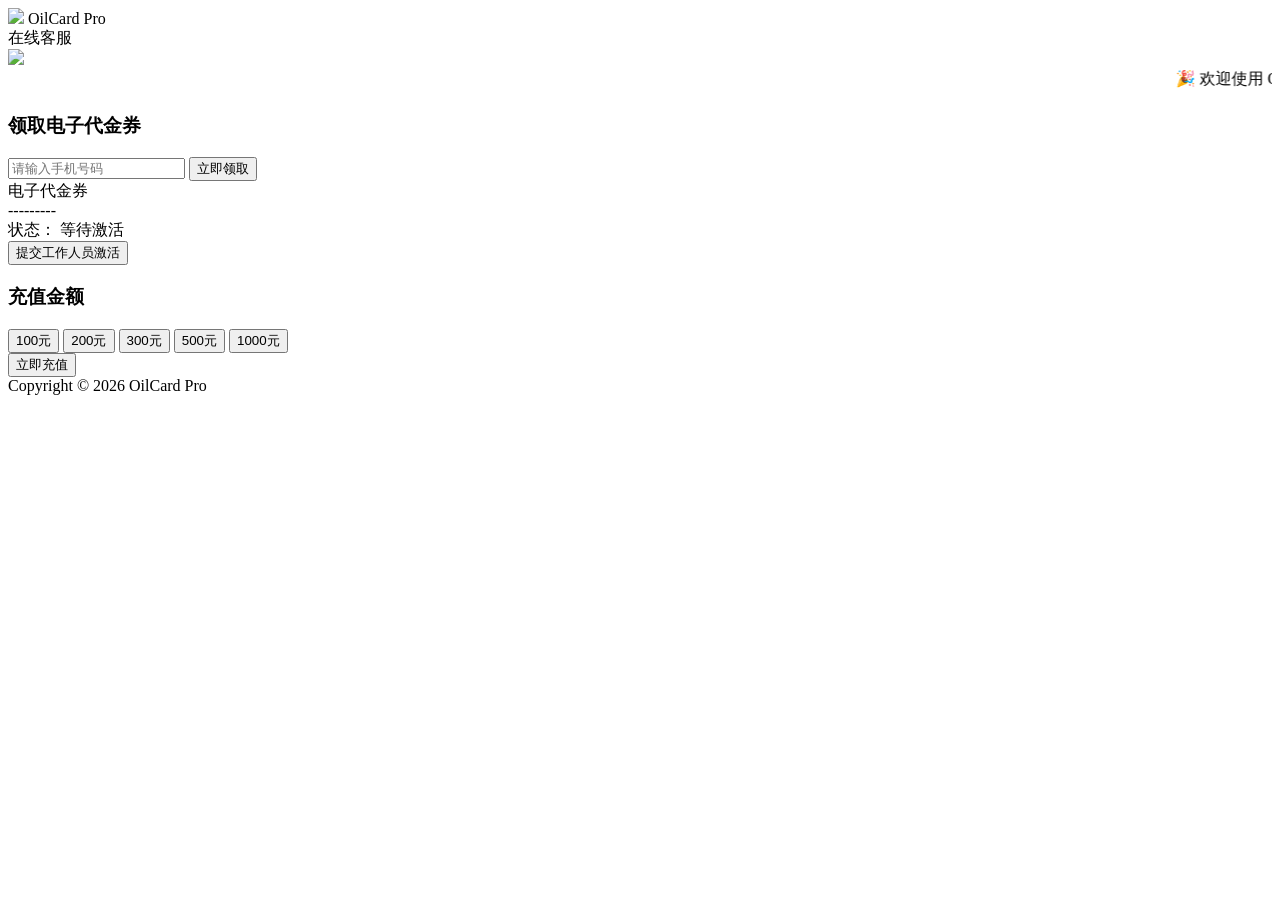
==== index.html @ f03e98a0 "Create index.html" ====
<!DOCTYPE html>
<html lang="zh-CN">

<head>

<meta charset="UTF-8">

<meta name="viewport"
content="width=device-width,initial-scale=1.0,user-scalable=no">

<title>OilCard Pro</title>

<link rel="stylesheet" href="style.css">

</head>

<body>

<!-- 顶部 -->

<header class="header">

<div class="logo">

<img src="images/logo.png">

<span>OilCard Pro</span>

</div>

<div class="service">

在线客服

</div>

</header>

<!-- Banner -->

<div class="banner">

<img src="images/banner.jpg">

</div>

<!-- 公告 -->

<div class="notice">

<marquee>

🎉 欢迎使用 OilCard Pro 加油卡充值平台，电子代金券限时领取。

</marquee>

</div>

<!-- 手机号码 -->

<div class="card">

<h3>领取电子代金券</h3>

<input
type="tel"
id="mobile"
placeholder="请输入手机号码">

<button id="receiveBtn">

立即领取

</button>

</div>

<!-- 代金券 -->

<div
class="coupon"
id="couponBox">

<div class="title">

电子代金券

</div>

<div class="couponCode"
id="couponCode">

---------

</div>

<div class="status">

状态：

<span id="couponStatus">

等待激活

</span>

</div>

<button id="submitStaff">

提交工作人员激活

</button>

</div>

<!-- 充值 -->

<div class="card recharge">

<h3>

充值金额

</h3>

<div class="moneyList">

<button class="money">

100元

</button>

<button class="money">

200元

</button>

<button class="money">

300元

</button>

<button class="money">

500元

</button>

<button class="money">

1000元

</button>

</div>

<button
class="payBtn">

立即充值

</button>

</div>

<footer>

Copyright © 2026

OilCard Pro

</footer>

<script src="script.js"></script>

</body>

</html>
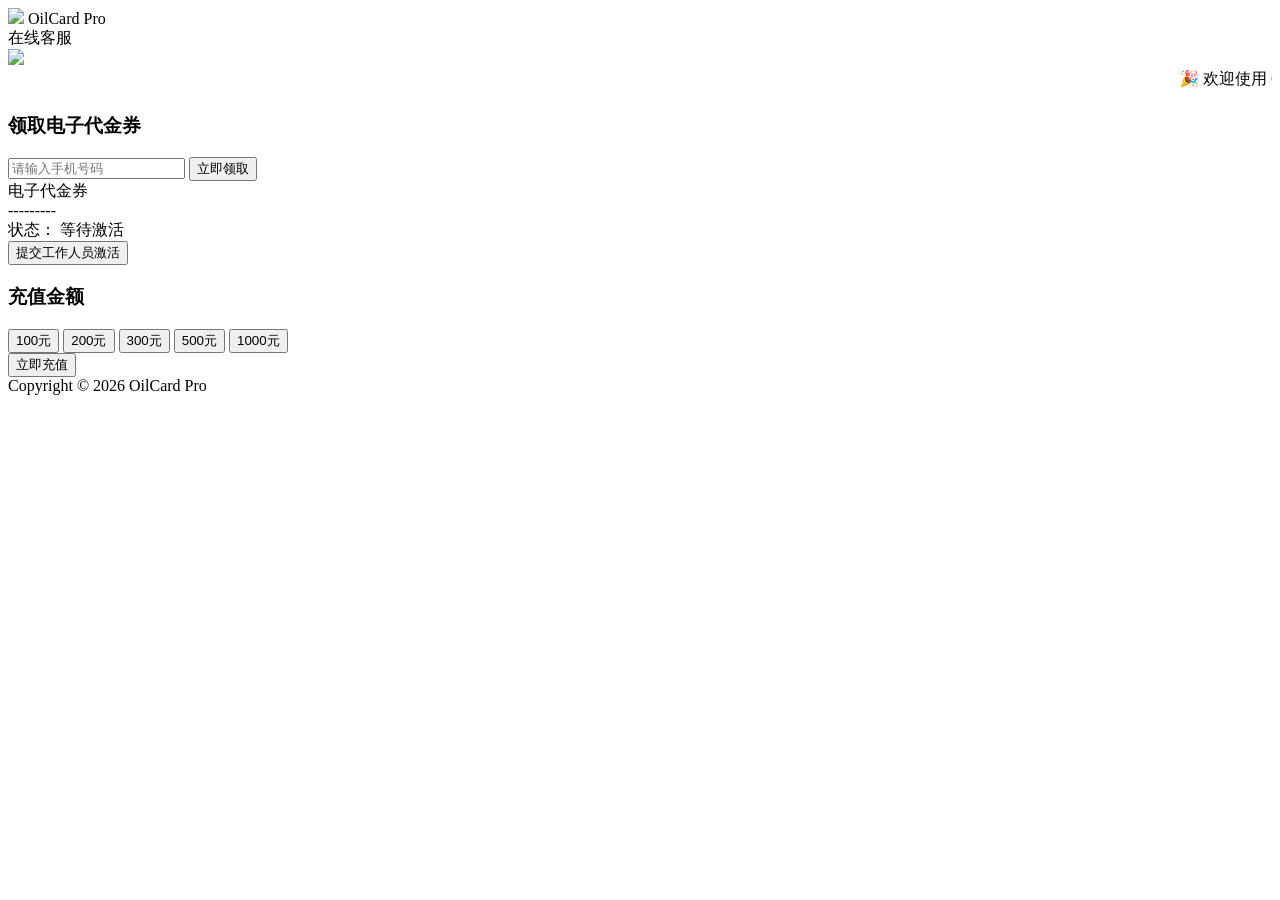
==== commit 7992736a: "Update index.html" ====
--- a/index.html
+++ b/index.html
@@ -175,6 +175,7 @@
 
 </footer>
 
+<script src="api.js"></script>
 <script src="script.js"></script>
 
 </body>
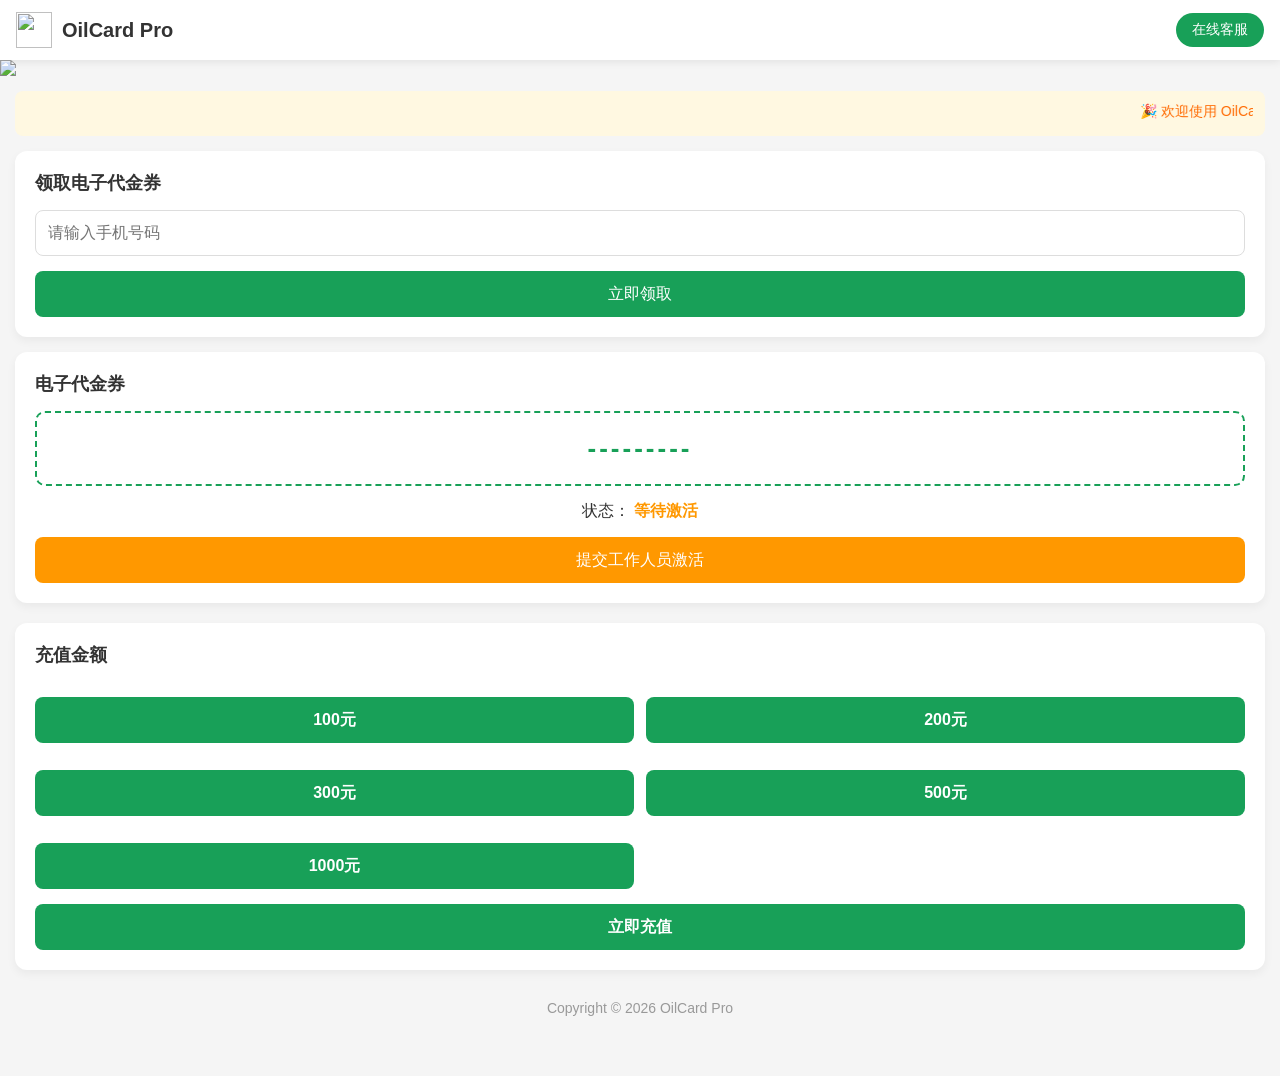
==== commit 0d9dfed5: "Update index.html" ====
--- a/index.html
+++ b/index.html
@@ -10,7 +10,7 @@
 
 <title>OilCard Pro</title>
 
-<link rel="stylesheet" href="style.css">
+<link rel="stylesheet" href="css/style.css">
 
 </head>
 
@@ -175,8 +175,8 @@
 
 </footer>
 
-<script src="api.js"></script>
-<script src="script.js"></script>
+<script src="js/api.js"></script>
+<script src="js/script.js"></script>
 
 </body>
 
--- a/css/style.css
+++ b/css/style.css
@@ -0,0 +1,202 @@
+/* ===========================
+   OilCard Pro V3.0
+=========================== */
+
+*{
+    margin:0;
+    padding:0;
+    box-sizing:border-box;
+}
+
+body{
+    background:#f5f5f5;
+    font-family:"Microsoft YaHei",Arial,sans-serif;
+    color:#333;
+}
+
+.header{
+    height:60px;
+    background:#ffffff;
+    display:flex;
+    justify-content:space-between;
+    align-items:center;
+    padding:0 16px;
+    box-shadow:0 2px 8px rgba(0,0,0,.08);
+    position:sticky;
+    top:0;
+    z-index:999;
+}
+
+.logo{
+    display:flex;
+    align-items:center;
+    gap:10px;
+}
+
+.logo img{
+    width:36px;
+    height:36px;
+}
+
+.logo span{
+    font-size:20px;
+    font-weight:bold;
+}
+
+.service{
+    background:#18a058;
+    color:#fff;
+    padding:8px 16px;
+    border-radius:20px;
+    font-size:14px;
+}
+
+.banner{
+    width:100%;
+}
+
+.banner img{
+    width:100%;
+    display:block;
+}
+
+.notice{
+    margin:15px;
+    background:#fff8e1;
+    color:#ff6a00;
+    padding:12px;
+    border-radius:8px;
+    font-size:14px;
+}
+
+.card{
+    margin:15px;
+    background:#fff;
+    border-radius:12px;
+    padding:20px;
+    box-shadow:0 4px 10px rgba(0,0,0,.05);
+}
+
+.card h3{
+    margin-bottom:15px;
+    font-size:18px;
+}
+
+.card input{
+    width:100%;
+    height:46px;
+    border:1px solid #ddd;
+    border-radius:8px;
+    padding:0 12px;
+    font-size:16px;
+    outline:none;
+}
+
+.card button{
+    width:100%;
+    height:46px;
+    margin-top:15px;
+    border:none;
+    border-radius:8px;
+    background:#18a058;
+    color:#fff;
+    font-size:16px;
+    cursor:pointer;
+}
+
+.coupon{
+    margin:15px;
+    background:#ffffff;
+    border-radius:12px;
+    padding:20px;
+    box-shadow:0 4px 10px rgba(0,0,0,.05);
+}
+
+.coupon .title{
+    font-size:18px;
+    font-weight:bold;
+    margin-bottom:15px;
+}
+
+.couponCode{
+    text-align:center;
+    font-size:26px;
+    font-weight:bold;
+    letter-spacing:3px;
+    color:#18a058;
+    padding:20px 0;
+    border:2px dashed #18a058;
+    border-radius:10px;
+    margin-bottom:15px;
+}
+
+.status{
+    text-align:center;
+    font-size:16px;
+    margin-bottom:15px;
+}
+
+#couponStatus{
+    color:#ff9800;
+    font-weight:bold;
+}
+
+#submitStaff{
+    width:100%;
+    height:46px;
+    border:none;
+    border-radius:8px;
+    background:#ff9800;
+    color:#fff;
+    font-size:16px;
+    cursor:pointer;
+}
+
+.recharge{
+    margin-top:20px;
+}
+
+.moneyList{
+    display:grid;
+    grid-template-columns:repeat(2,1fr);
+    gap:12px;
+    margin-top:15px;
+}
+
+.money{
+    height:50px;
+    border:1px solid #18a058;
+    border-radius:8px;
+    background:#fff;
+    color:#18a058;
+    font-size:18px;
+    font-weight:bold;
+    cursor:pointer;
+    transition:.3s;
+}
+
+.money.active{
+    background:#18a058;
+    color:#fff;
+}
+
+.payBtn{
+    width:100%;
+    height:50px;
+    margin-top:20px;
+    border:none;
+    border-radius:8px;
+    background:#e53935;
+    color:#fff;
+    font-size:18px;
+    font-weight:bold;
+    cursor:pointer;
+}
+
+footer{
+    margin:30px 15px;
+    text-align:center;
+    color:#999;
+    font-size:14px;
+    padding-bottom:30px;
+}
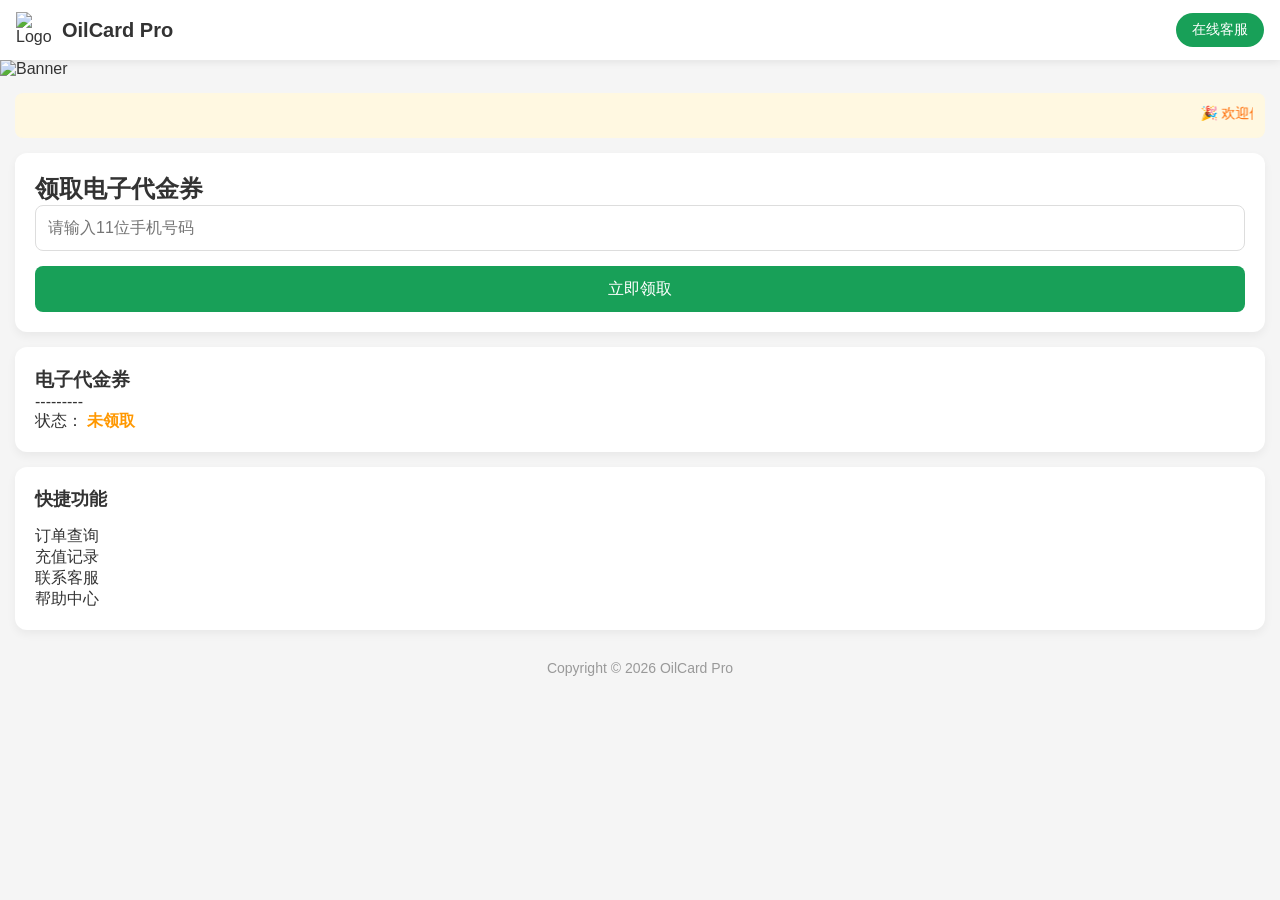
==== commit d82ea8c0: "Refactor index.html for accessibility and UX improvements Updated HTML structure and improved access" ====
--- a/index.html
+++ b/index.html
@@ -22,13 +22,14 @@
 
 <div class="logo">
 
-<img src="images/logo.png">
+<img src="images/logo.png" alt="Logo">
 
 <span>OilCard Pro</span>
 
 </div>
 
-<div class="service">
+<div class="service"
+onclick="location.href='service.html'">
 
 在线客服
 
@@ -38,19 +39,20 @@
 
 <!-- Banner -->
 
-<div class="banner">
-
-<img src="images/banner.jpg">
-
-</div>
+<section class="banner">
+
+<img src="images/banner.jpg"
+alt="Banner">
+
+</section>
 
 <!-- 公告 -->
 
 <div class="notice">
 
-<marquee>
-
-🎉 欢迎使用 OilCard Pro 加油卡充值平台，电子代金券限时领取。
+<marquee scrollamount="4">
+
+🎉 欢迎使用 OilCard Pro，首次注册即可领取电子代金券。
 
 </marquee>
 
@@ -60,14 +62,20 @@
 
 <div class="card">
 
-<h3>领取电子代金券</h3>
+<h2>
+
+领取电子代金券
+
+</h2>
 
 <input
 type="tel"
 id="mobile"
-placeholder="请输入手机号码">
-
-<button id="receiveBtn">
+maxlength="11"
+placeholder="请输入11位手机号码">
+
+<button
+id="receiveBtn">
 
 立即领取
 
@@ -75,95 +83,87 @@
 
 </div>
 
-<!-- 代金券 -->
+<!-- 电子券 -->
 
 <div
 class="coupon"
 id="couponBox">
 
-<div class="title">
+<h3>
 
 电子代金券
 
-</div>
-
-<div class="couponCode"
+</h3>
+
+<div
+class="coupon-number"
 id="couponCode">
 
 ---------
 
 </div>
 
-<div class="status">
+<div
+class="coupon-status">
 
 状态：
 
-<span id="couponStatus">
-
-等待激活
+<span
+id="couponStatus">
+
+未领取
 
 </span>
 
 </div>
 
-<button id="submitStaff">
-
-提交工作人员激活
+<button
+id="nextBtn"
+style="display:none;">
+
+下一步
 
 </button>
 
 </div>
 
-<!-- 充值 -->
-
-<div class="card recharge">
+<!-- 功能入口 -->
+
+<div class="card">
 
 <h3>
 
-充值金额
+快捷功能
 
 </h3>
 
-<div class="moneyList">
-
-<button class="money">
-
-100元
-
-</button>
-
-<button class="money">
-
-200元
-
-</button>
-
-<button class="money">
-
-300元
-
-</button>
-
-<button class="money">
-
-500元
-
-</button>
-
-<button class="money">
-
-1000元
-
-</button>
-
-</div>
-
-<button
-class="payBtn">
-
-立即充值
-
-</button>
+<div class="grid">
+
+<div class="item">
+
+订单查询
+
+</div>
+
+<div class="item">
+
+充值记录
+
+</div>
+
+<div class="item">
+
+联系客服
+
+</div>
+
+<div class="item">
+
+帮助中心
+
+</div>
+
+</div>
 
 </div>
 
@@ -176,8 +176,151 @@
 </footer>
 
 <script src="js/api.js"></script>
-<script src="js/script.js"></script>
+
+<script>
+
+
+  // ==============================
+// OilCard Pro 首页 V4.0
+// ==============================
+
+const mobile=document.getElementById("mobile");
+const receiveBtn=document.getElementById("receiveBtn");
+const nextBtn=document.getElementById("nextBtn");
+
+const couponCode=document.getElementById("couponCode");
+const couponStatus=document.getElementById("couponStatus");
+
+// 页面初始化
+window.onload=function(){
+
+    const phone=localStorage.getItem("mobile");
+    const code=localStorage.getItem("couponCode");
+
+    if(phone){
+
+        mobile.value=phone;
+
+    }
+
+    if(code){
+
+        couponCode.innerHTML=code;
+
+        couponStatus.innerHTML="已领取";
+
+        couponStatus.style.color="#18a058";
+
+        receiveBtn.style.display="none";
+
+        nextBtn.style.display="block";
+
+    }
+
+}
+
+// 生成电子券编号
+function createCoupon(){
+
+    const chars="ABCDEFGHJKLMNPQRSTUVWXYZ23456789";
+
+    let code="OC-";
+
+    for(let i=0;i<10;i++){
+
+        code+=chars[
+            Math.floor(
+                Math.random()*chars.length
+            )
+        ];
+
+    }
+
+    return code;
+
+}
+
+// 点击领取
+receiveBtn.onclick=function(){
+
+    const phone=mobile.value.trim();
+
+    if(phone.length!=11){
+
+        alert("请输入11位手机号码");
+
+        return;
+
+    }
+
+    // 已领取，不重新生成
+    let code=localStorage.getItem("couponCode");
+
+    if(!code){
+
+        code=createCoupon();
+
+        localStorage.setItem(
+            "couponCode",
+            code
+        );
+
+    }
+
+    localStorage.setItem(
+        "mobile",
+        phone
+    );
+
+    couponCode.innerHTML=code;
+
+    couponStatus.innerHTML="已领取";
+
+    couponStatus.style.color="#18a058";
+
+    receiveBtn.style.display="none";
+
+    nextBtn.style.display="block";
+
+    alert("电子代金券领取成功！");
+
+}
+
+// 下一步
+nextBtn.onclick=function(){
+
+    location.href="order.html";
+
+}
+
+  // 恢复按钮状态
+if(localStorage.getItem("couponCode")){
+
+    receiveBtn.disabled=true;
+
+    receiveBtn.innerHTML="已领取";
+
+}
+
+// 回车领取
+mobile.addEventListener("keydown",function(e){
+
+    if(e.key==="Enter"){
+
+        if(receiveBtn.style.display!="none"){
+
+            receiveBtn.click();
+
+        }
+
+    }
+
+});
+
+</script>
 
 </body>
 
 </html>
+
+
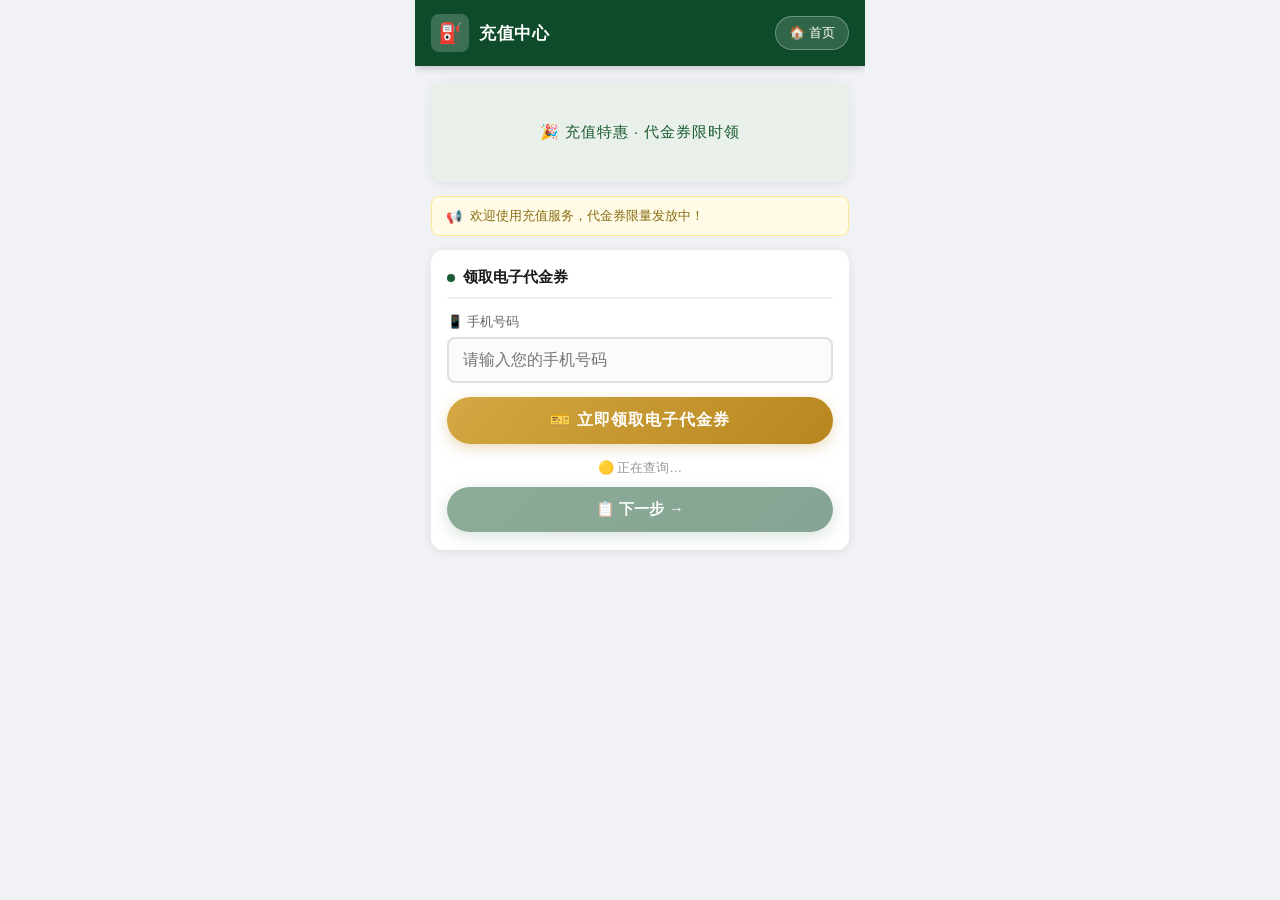
==== commit 64b6acbe: "Add files via upload" ====
--- a/index.html
+++ b/index.html
@@ -1,326 +1,805 @@
 <!DOCTYPE html>
 <html lang="zh-CN">
-
 <head>
-
-<meta charset="UTF-8">
-
-<meta name="viewport"
-content="width=device-width,initial-scale=1.0,user-scalable=no">
-
-<title>OilCard Pro</title>
-
-<link rel="stylesheet" href="css/style.css">
-
+    <meta charset="UTF-8">
+    <meta name="viewport" content="width=device-width, initial-scale=1.0, maximum-scale=1.0, user-scalable=no">
+    <title>充值中心</title>
+    <style>
+        :root {
+            --green-dark: #0d4b2a;
+            --green-mid: #1a5c32;
+            --green-light: #e8f5e9;
+            --gold: #c8963e;
+            --gold-light: #fdf6e8;
+            --gold-border: #d4a843;
+            --red: #c62828;
+            --red-light: #ffebee;
+            --bg: #f0f2f5;
+            --white: #ffffff;
+            --text: #1a1a1a;
+            --text-secondary: #666;
+            --text-light: #999;
+            --border: #e0e0e0;
+            --shadow: 0 2px 12px rgba(0,0,0,0.08);
+            --shadow-lg: 0 8px 32px rgba(0,0,0,0.12);
+            --radius: 12px;
+            --radius-sm: 8px;
+            --transition: 0.25s cubic-bezier(0.4,0,0.2,1);
+            --font-stack: -apple-system, BlinkMacSystemFont, 'Segoe UI', 'PingFang SC', 'Hiragino Sans GB', 'Microsoft YaHei', sans-serif;
+        }
+        * { margin:0; padding:0; box-sizing:border-box; }
+        body {
+            font-family: var(--font-stack);
+            background: var(--bg);
+            color: var(--text);
+            min-height: 100vh;
+            display: flex;
+            justify-content: center;
+            align-items: flex-start;
+            -webkit-tap-highlight-color: transparent;
+            -webkit-font-smoothing: antialiased;
+        }
+        .app-container {
+            width: 100%;
+            max-width: 450px;
+            min-height: 100vh;
+            background: var(--bg);
+            position: relative;
+            overflow-x: hidden;
+        }
+        .nav-header {
+            background: var(--green-dark);
+            padding: 14px 16px;
+            display: flex;
+            align-items: center;
+            gap: 12px;
+            position: sticky;
+            top: 0;
+            z-index: 100;
+            box-shadow: 0 2px 8px rgba(0,0,0,0.2);
+        }
+        .nav-header .logo-area { display:flex; align-items:center; gap:10px; flex-shrink:0; }
+        .nav-header .logo-placeholder { width:38px; height:38px; border-radius:8px; background: rgba(255,255,255,0.2); display:flex; align-items:center; justify-content:center; font-size:20px; color:#fff; flex-shrink:0; }
+        /* 网站名称改为可点击样式，用于隐藏入口 */
+        .nav-header .site-name { 
+            color:#fff; 
+            font-size:17px; 
+            font-weight:600; 
+            letter-spacing:0.5px; 
+            white-space:nowrap; 
+            user-select: none; 
+            cursor: pointer; 
+        }
+        .nav-header .nav-actions { margin-left:auto; display:flex; gap:8px; }
+        .nav-header .btn-nav { background: rgba(255,255,255,0.15); color:#fff; border:1px solid rgba(255,255,255,0.3); padding:7px 13px; border-radius:20px; font-size:13px; cursor:pointer; transition:var(--transition); white-space:nowrap; font-family:var(--font-stack); }
+        .nav-header .btn-nav:active { background: rgba(255,255,255,0.28); transform:scale(0.96); }
+        .page { display:none; padding:16px; animation: fadeSlideIn 0.3s ease; }
+        .page.active { display:block; }
+        @keyframes fadeSlideIn { from { opacity:0; transform:translateY(12px); } to { opacity:1; transform:translateY(0); } }
+        .banner-wrap { border-radius:var(--radius); overflow:hidden; margin-bottom:14px; box-shadow:var(--shadow); background:#e8f0e9; min-height:100px; display:flex; align-items:center; justify-content:center; }
+        .banner-wrap img { width:100%; display:block; object-fit:cover; max-height:180px; }
+        .banner-placeholder { color:var(--green-mid); font-size:15px; font-weight:500; padding:30px; text-align:center; letter-spacing:1px; }
+        .announcement-bar { background:#fffbe6; border:1px solid #ffe58f; border-radius:var(--radius-sm); padding:10px 14px; margin-bottom:14px; font-size:13px; color:#8a6d14; display:flex; align-items:center; gap:8px; animation: pulseBorder 2s infinite; }
+        @keyframes pulseBorder { 0%,100%{ border-color:#ffe58f; } 50%{ border-color:#f0c040; } }
+        .card { background:var(--white); border-radius:var(--radius); padding:18px 16px; margin-bottom:14px; box-shadow:var(--shadow); }
+        .card-title { font-size:15px; font-weight:600; margin-bottom:14px; padding-bottom:10px; border-bottom:2px solid #f0f0f0; display:flex; align-items:center; gap:8px; }
+        .card-title .dot { width:8px; height:8px; border-radius:50%; background:var(--green-mid); flex-shrink:0; }
+        .input-group { margin-bottom:14px; }
+        .input-group label { display:block; font-size:13px; font-weight:500; color:var(--text-secondary); margin-bottom:6px; }
+        .input-group input { width:100%; padding:12px 14px; border:2px solid var(--border); border-radius:var(--radius-sm); font-size:16px; font-family:var(--font-stack); transition:var(--transition); background:#fafbfc; outline:none; }
+        .input-group input:focus { border-color:var(--green-mid); background:#fff; box-shadow:0 0 0 3px rgba(26,92,50,0.08); }
+        .btn { display:inline-flex; align-items:center; justify-content:center; gap:6px; padding:13px 24px; border-radius:25px; font-size:15px; font-weight:600; border:none; cursor:pointer; transition:var(--transition); font-family:var(--font-stack); width:100%; }
+        .btn:active { transform:scale(0.97); opacity:0.9; }
+        .btn-primary { background:linear-gradient(135deg,#1a5c32,#0d4b2a); color:#fff; box-shadow:0 4px 14px rgba(13,75,42,0.3); }
+        .btn-gold { background:linear-gradient(135deg,#d4a843,#b8861e); color:#fff; box-shadow:0 4px 14px rgba(200,150,62,0.35); font-size:16px; letter-spacing:1px; }
+        .btn-outline { background:#fff; color:var(--green-mid); border:2px solid var(--green-mid); }
+        .btn-sm { padding:8px 16px; font-size:13px; border-radius:20px; width:auto; }
+        .btn:disabled { opacity:0.5; pointer-events:none; }
+        .status-badge { display:inline-flex; align-items:center; gap:6px; padding:6px 14px; border-radius:20px; font-size:13px; }
+        .status-processing { background:#fff8e1; color:#f09d00; border:1px solid #ffe0a0; }
+        .status-success { background:#e8f5e9; color:#2e7d32; border:1px solid #b9dfc4; }
+        .status-failed { background:#ffebee; color:#c62828; border:1px solid #ffcdd2; }
+        .amount-options { display:grid; grid-template-columns:1fr 1fr; gap:10px; margin-bottom:14px; }
+        .amount-card { border:2px solid var(--border); border-radius:var(--radius-sm); padding:14px 10px; text-align:center; cursor:pointer; background:#fafbfc; user-select:none; }
+        .amount-card.selected { border-color:var(--gold-border); background:var(--gold-light); }
+        .amount-card .amount-main { font-size:22px; font-weight:700; }
+        .amount-card .amount-discount { font-size:12px; color:var(--gold); margin-top:4px; }
+        .calc-summary { background:#f9fafb; border-radius:var(--radius-sm); padding:14px; margin-bottom:14px; border:1px dashed #dde; }
+        .calc-row { display:flex; justify-content:space-between; padding:7px 0; font-size:14px; }
+        .calc-row.total { border-top:1px solid #e8e8e8; margin-top:6px; padding-top:10px; font-weight:700; font-size:17px; color:var(--green-dark); }
+        .qr-section { text-align:center; padding:10px 0; }
+        .qr-tabs { display:flex; gap:8px; margin-bottom:12px; justify-content:center; }
+        .qr-tab { padding:9px 18px; border-radius:20px; border:2px solid var(--border); background:#fff; cursor:pointer; font-size:13px; }
+        .qr-tab.active { border-color:var(--green-mid); background:var(--green-light); color:var(--green-dark); font-weight:600; }
+        .qr-img-wrap { width:180px; height:180px; margin:0 auto; border-radius:var(--radius-sm); overflow:hidden; border:2px solid #eee; background:#fff; display:flex; align-items:center; justify-content:center; }
+        .upload-area { border:2px dashed #d0d5dd; border-radius:var(--radius-sm); padding:20px; text-align:center; cursor:pointer; background:#fafbfc; }
+        .upload-area:active { background:#f0f4f0; }
+        .upload-area img { max-width:100%; max-height:200px; border-radius:6px; margin-top:8px; }
+        .upload-area.has-image { border-color:#4caf50; background:#f9fdf9; }
+        #uploadInput { display:none; }
+        .result-icon { font-size:64px; text-align:center; margin:20px 0; animation: bounceIn 0.5s ease; }
+        @keyframes bounceIn { 0%{ transform:scale(0.3); opacity:0; } 50%{ transform:scale(1.05); } 70%{ transform:scale(0.95); } 100%{ transform:scale(1); opacity:1; } }
+        .info-table { width:100%; font-size:13px; border-collapse:collapse; }
+        .info-table td { padding:8px 10px; border-bottom:1px solid #f5f5f5; }
+        .info-table td:first-child { color:var(--text-secondary); width:30%; }
+        .cs-link { display:flex; align-items:center; justify-content:center; gap:8px; padding:14px; background:#fff; border-radius:25px; color:var(--green-mid); font-weight:600; text-decoration:none; border:2px solid var(--green-mid); margin-top:10px; }
+        .modal-overlay { position:fixed; top:0; left:0; width:100%; height:100%; background:rgba(0,0,0,0.6); z-index:999; display:flex; align-items:center; justify-content:center; }
+        .modal-dialog { background:#fff; border-radius:var(--radius); padding:20px; max-width:90vw; max-height:85vh; overflow-y:auto; box-shadow:var(--shadow-lg); width:400px; position:relative; }
+        .modal-close { position:absolute; top:10px; right:14px; background:none; border:none; font-size:22px; cursor:pointer; color:#999; }
+        .admin-container { max-width:800px; width:100%; padding:16px; }
+        .admin-tabs { display:flex; gap:4px; flex-wrap:wrap; margin-bottom:16px; background:#fff; border-radius:25px; padding:5px; box-shadow:var(--shadow); }
+        .admin-tab { flex:1; min-width:70px; padding:10px 12px; border-radius:20px; border:none; background:transparent; cursor:pointer; font-size:13px; }
+        .admin-tab.active { background:var(--green-dark); color:#fff; font-weight:600; }
+        .admin-panel { display:none; }
+        .admin-panel.active { display:block; animation: fadeSlideIn 0.3s ease; }
+        .order-table { width:100%; border-collapse:collapse; font-size:12px; background:#fff; border-radius:var(--radius-sm); overflow:hidden; box-shadow:var(--shadow); }
+        .order-table th,.order-table td { padding:10px 8px; text-align:left; border-bottom:1px solid #eee; }
+        .order-table th { background:#f5f7f6; font-weight:600; color:var(--text-secondary); font-size:11px; }
+        .badge { display:inline-block; padding:3px 10px; border-radius:12px; font-size:11px; font-weight:500; }
+        .badge-processing { background:#fff8e1; color:#e6a000; }
+        .badge-failed { background:#ffebee; color:#c62828; }
+        .badge-success { background:#e8f5e9; color:#2e7d32; }
+        .search-box { display:flex; gap:8px; margin-bottom:14px; }
+        .search-box input { flex:1; padding:10px 14px; border:2px solid var(--border); border-radius:25px; font-size:14px; }
+        .settings-row { display:flex; align-items:center; justify-content:space-between; padding:12px 0; border-bottom:1px solid #f0f0f0; flex-wrap:wrap; gap:10px; }
+        .settings-row input[type="text"],.settings-row input[type="url"] { flex:1; min-width:180px; padding:9px 12px; border:2px solid var(--border); border-radius:20px; font-size:13px; }
+        .img-upload-btn { padding:8px 16px; border-radius:20px; background:#f0f4f1; border:1px dashed #aaa; cursor:pointer; font-size:12px; }
+        .settings-preview-img { width:60px; height:60px; object-fit:contain; border-radius:6px; border:1px solid #ddd; }
+        .toast { position:fixed; top:20px; left:50%; transform:translateX(-50%); background:#333; color:#fff; padding:10px 20px; border-radius:25px; font-size:14px; z-index:2000; animation: toastIn 0.3s ease, toastOut 0.3s ease 1.8s forwards; }
+        @keyframes toastIn { from{ opacity:0; transform:translateX(-50%) translateY(-20px); } to{ opacity:1; transform:translateX(-50%) translateY(0); } }
+        @keyframes toastOut { from{ opacity:1; } to{ opacity:0; transform:translateX(-50%) translateY(-20px); } }
+    </style>
 </head>
-
 <body>
-
-<!-- 顶部 -->
-
-<header class="header">
-
-<div class="logo">
-
-<img src="images/logo.png" alt="Logo">
-
-<span>OilCard Pro</span>
-
-</div>
-
-<div class="service"
-onclick="location.href='service.html'">
-
-在线客服
-
-</div>
-
-</header>
-
-<!-- Banner -->
-
-<section class="banner">
-
-<img src="images/banner.jpg"
-alt="Banner">
-
-</section>
-
-<!-- 公告 -->
-
-<div class="notice">
-
-<marquee scrollamount="4">
-
-🎉 欢迎使用 OilCard Pro，首次注册即可领取电子代金券。
-
-</marquee>
-
-</div>
-
-<!-- 手机号码 -->
-
-<div class="card">
-
-<h2>
-
-领取电子代金券
-
-</h2>
-
-<input
-type="tel"
-id="mobile"
-maxlength="11"
-placeholder="请输入11位手机号码">
-
-<button
-id="receiveBtn">
-
-立即领取
-
-</button>
-
-</div>
-
-<!-- 电子券 -->
-
-<div
-class="coupon"
-id="couponBox">
-
-<h3>
-
-电子代金券
-
-</h3>
-
-<div
-class="coupon-number"
-id="couponCode">
-
----------
-
-</div>
-
-<div
-class="coupon-status">
-
-状态：
-
-<span
-id="couponStatus">
-
-未领取
-
-</span>
-
-</div>
-
-<button
-id="nextBtn"
-style="display:none;">
-
-下一步
-
-</button>
-
-</div>
-
-<!-- 功能入口 -->
-
-<div class="card">
-
-<h3>
-
-快捷功能
-
-</h3>
-
-<div class="grid">
-
-<div class="item">
-
-订单查询
-
-</div>
-
-<div class="item">
-
-充值记录
-
-</div>
-
-<div class="item">
-
-联系客服
-
-</div>
-
-<div class="item">
-
-帮助中心
-
-</div>
-
-</div>
-
-</div>
-
-<footer>
-
-Copyright © 2026
-
-OilCard Pro
-
-</footer>
-
-<script src="js/api.js"></script>
-
-<script>
-
-
-  // ==============================
-// OilCard Pro 首页 V4.0
-// ==============================
-
-const mobile=document.getElementById("mobile");
-const receiveBtn=document.getElementById("receiveBtn");
-const nextBtn=document.getElementById("nextBtn");
-
-const couponCode=document.getElementById("couponCode");
-const couponStatus=document.getElementById("couponStatus");
-
-// 页面初始化
-window.onload=function(){
-
-    const phone=localStorage.getItem("mobile");
-    const code=localStorage.getItem("couponCode");
-
-    if(phone){
-
-        mobile.value=phone;
-
-    }
-
-    if(code){
-
-        couponCode.innerHTML=code;
-
-        couponStatus.innerHTML="已领取";
-
-        couponStatus.style.color="#18a058";
-
-        receiveBtn.style.display="none";
-
-        nextBtn.style.display="block";
-
-    }
-
-}
-
-// 生成电子券编号
-function createCoupon(){
-
-    const chars="ABCDEFGHJKLMNPQRSTUVWXYZ23456789";
-
-    let code="OC-";
-
-    for(let i=0;i<10;i++){
-
-        code+=chars[
-            Math.floor(
-                Math.random()*chars.length
-            )
-        ];
-
-    }
-
-    return code;
-
-}
-
-// 点击领取
-receiveBtn.onclick=function(){
-
-    const phone=mobile.value.trim();
-
-    if(phone.length!=11){
-
-        alert("请输入11位手机号码");
-
-        return;
-
-    }
-
-    // 已领取，不重新生成
-    let code=localStorage.getItem("couponCode");
-
-    if(!code){
-
-        code=createCoupon();
-
-        localStorage.setItem(
-            "couponCode",
-            code
-        );
-
-    }
-
-    localStorage.setItem(
-        "mobile",
-        phone
-    );
-
-    couponCode.innerHTML=code;
-
-    couponStatus.innerHTML="已领取";
-
-    couponStatus.style.color="#18a058";
-
-    receiveBtn.style.display="none";
-
-    nextBtn.style.display="block";
-
-    alert("电子代金券领取成功！");
-
-}
-
-// 下一步
-nextBtn.onclick=function(){
-
-    location.href="order.html";
-
-}
-
-  // 恢复按钮状态
-if(localStorage.getItem("couponCode")){
-
-    receiveBtn.disabled=true;
-
-    receiveBtn.innerHTML="已领取";
-
-}
-
-// 回车领取
-mobile.addEventListener("keydown",function(e){
-
-    if(e.key==="Enter"){
-
-        if(receiveBtn.style.display!="none"){
-
-            receiveBtn.click();
-
-        }
-
-    }
-
-});
-
-</script>
-
+    <div class="app-container">
+        <!-- 导航栏（去掉了管理按钮） -->
+        <div class="nav-header">
+            <div class="logo-area">
+                <span class="logo-placeholder" id="navLogoPlaceholder">⛽</span>
+                <!-- 网站名称：连续点击5次进入后台 -->
+                <span class="site-name" id="navSiteName">充值中心</span>
+            </div>
+            <div class="nav-actions">
+                <button class="btn-nav" onclick="goToHome()">🏠 首页</button>
+                <!-- 管理按钮已移除 -->
+            </div>
+        </div>
+
+        <!-- 首页 -->
+        <div class="page active" id="pageHome">
+            <div class="banner-wrap" id="homeBanner"><span class="banner-placeholder">🎉 充值特惠 · 代金券限时领</span></div>
+            <div class="announcement-bar"><span class="ann-icon">📢</span><span id="announcementText">欢迎使用充值服务，代金券限量发放中！</span></div>
+            <div class="card">
+                <div class="card-title"><span class="dot"></span>领取电子代金券</div>
+                <div class="input-group"><label>📱 手机号码</label><input type="tel" id="inputPhone" placeholder="请输入您的手机号码" maxlength="11"></div>
+                <button class="btn btn-gold" onclick="claimVoucher()" id="btnClaim">🎫 立即领取电子代金券</button>
+                <div style="margin-top:14px;text-align:center;" id="voucherStatusArea"><span style="color:#999;font-size:13px;">🟡 正在查询…</span></div>
+                <button class="btn btn-primary" style="margin-top:10px;" id="btnNext" disabled onclick="goToRecharge()">📋 下一步 →</button>
+            </div>
+        </div>
+
+        <!-- 充值页 -->
+        <div class="page" id="pageRecharge">
+            <div class="card">
+                <div class="card-title"><span class="dot"></span>充值信息</div>
+                <div class="input-group"><label>📱 手机号</label><input type="text" id="rechargePhone" readonly></div>
+                <div class="input-group"><label>👤 联系人</label><input type="text" id="rechargeContact" placeholder="请输入联系人姓名"></div>
+                <div class="input-group"><label>🎫 电子券编号</label><input type="text" id="rechargeVoucherCode" readonly style="background:#fffef5;color:#8b5e1a;font-weight:600;border-color:#f0d78c;"></div>
+                <div style="text-align:center;"><span class="status-badge" style="background:#e8f5e9;color:#1a5c32;">🟢 已激活</span></div>
+            </div>
+            <div class="card">
+                <div class="card-title"><span class="dot"></span>选择充值金额</div>
+                <div class="amount-options" id="amountOptions">
+                    <div class="amount-card" data-amount="200" data-discount="28" onclick="selectAmount(this)"><div class="amount-main">¥200</div><div class="amount-discount">🎫 代金券 ¥28</div></div>
+                    <div class="amount-card" data-amount="300" data-discount="58" onclick="selectAmount(this)"><div class="amount-main">¥300</div><div class="amount-discount">🎫 代金券 ¥58</div></div>
+                    <div class="amount-card" data-amount="400" data-discount="98" onclick="selectAmount(this)"><div class="amount-main">¥400</div><div class="amount-discount">🎫 代金券 ¥98</div></div>
+                    <div class="amount-card" data-amount="500" data-discount="128" onclick="selectAmount(this)"><div class="amount-main">¥500</div><div class="amount-discount">🎫 代金券 ¥128</div></div>
+                </div>
+                <div class="calc-summary">
+                    <div class="calc-row"><span>充值金额</span><span id="calcAmount">¥0</span></div>
+                    <div class="calc-row"><span>代金券优惠</span><span style="color:#c8963e;" id="calcDiscount">-¥0</span></div>
+                    <div class="calc-row total"><span>实付金额</span><span style="color:#c62828;font-size:18px;" id="calcActual">¥0</span></div>
+                </div>
+            </div>
+            <div class="card">
+                <div class="card-title"><span class="dot"></span>支付方式</div>
+                <div class="qr-section">
+                    <div class="qr-tabs">
+                        <button class="qr-tab active" onclick="switchPayment('wechat', this)">💚 微信支付</button>
+                        <button class="qr-tab" onclick="switchPayment('alipay', this)">💙 支付宝</button>
+                    </div>
+                    <div class="qr-img-wrap" id="qrDisplay"><span class="qr-placeholder">请在后台设置收款码</span></div>
+                    <p style="font-size:11px;color:#999;">请扫描上方二维码完成支付</p>
+                </div>
+                <div class="upload-area" id="uploadArea" onclick="document.getElementById('uploadInput').click()">
+                    <div class="upload-icon">📸</div>
+                    <div class="upload-text">点击上传付款截图</div>
+                    <img id="uploadPreview" style="display:none;">
+                </div>
+                <input type="file" id="uploadInput" accept="image/*" onchange="handleUpload(this)">
+                <button class="btn btn-primary" style="margin-top:12px;" onclick="submitOrder()">✅ 提交订单</button>
+            </div>
+        </div>
+
+        <!-- 结果页 -->
+        <div class="page" id="pageResult">
+            <div class="card" style="text-align:center;">
+                <div class="result-icon" id="resultIcon">⏳</div>
+                <div class="result-status" id="resultStatus">🟡 处理中……</div>
+            </div>
+            <div class="card">
+                <div class="card-title"><span class="dot"></span>订单详情</div>
+                <table class="info-table">
+                    <tr><td>订单号</td><td id="resOrderId">-</td></tr>
+                    <tr><td>手机号</td><td id="resPhone">-</td></tr>
+                    <tr><td>电子券编号</td><td id="resVoucherCode">-</td></tr>
+                    <tr><td>充值金额</td><td id="resAmount">-</td></tr>
+                    <tr><td>代金券优惠</td><td id="resDiscount" style="color:#c8963e;">-</td></tr>
+                    <tr><td>实付金额</td><td id="resActual" style="font-weight:700;">-</td></tr>
+                    <tr><td>状态</td><td id="resStatusCell">-</td></tr>
+                </table>
+            </div>
+            <a class="cs-link" id="csLinkResult" href="#">💬 联系在线客服</a>
+            <button class="btn btn-outline" style="margin-top:10px;" onclick="goToHome()">返回首页</button>
+        </div>
+
+        <!-- 后台管理页 -->
+        <div class="page" id="pageAdmin">
+            <div class="admin-container">
+                <h3 style="text-align:center;color:var(--green-dark);">🔐 后台管理</h3>
+                <div id="adminLoginArea">
+                    <div class="card">
+                        <div class="input-group"><label>管理员密码</label><input type="password" id="adminPasswordInput" placeholder="请输入管理密码"></div>
+                        <button class="btn btn-primary" onclick="adminLogin()">登录</button>
+                        <p style="font-size:11px;color:#999;text-align:center;">默认密码：admin123</p>
+                    </div>
+                </div>
+                <div id="adminContentArea" style="display:none;">
+                    <div class="admin-tabs">
+                        <button class="admin-tab active" onclick="switchAdminTab('orders',this)">📋 订单管理</button>
+                        <button class="admin-tab" onclick="switchAdminTab('qrcodes',this)">📱 收款码</button>
+                        <button class="admin-tab" onclick="switchAdminTab('service',this)">💬 客服设置</button>
+                        <button class="admin-tab" onclick="switchAdminTab('site',this)">🌐 网站设置</button>
+                    </div>
+                    <div class="admin-panel active" id="adminPanelOrders">
+                        <div class="search-box"><input type="text" id="orderSearchInput" placeholder="搜索手机号/订单号"><button class="btn btn-sm btn-primary" onclick="searchOrders()">搜索</button></div>
+                        <table class="order-table"><thead><tr><th>订单号</th><th>手机号</th><th>券编号</th><th>金额</th><th>实付</th><th>状态</th><th>操作</th></tr></thead><tbody id="orderTableBody"></tbody></table>
+                    </div>
+                    <div class="admin-panel" id="adminPanelQRCodes">
+                        <div class="card">
+                            <div class="settings-row"><label>💚 微信收款码</label><input type="file" accept="image/*" onchange="saveQRCode('wechat', this)" style="display:none;" id="wechatQRInput"><button class="img-upload-btn" onclick="document.getElementById('wechatQRInput').click()">上传图片</button><img class="settings-preview-img" id="wechatQRPreview" style="display:none;"><span id="wechatQRStatus">未设置</span></div>
+                            <div class="settings-row"><label>💙 支付宝收款码</label><input type="file" accept="image/*" onchange="saveQRCode('alipay', this)" style="display:none;" id="alipayQRInput"><button class="img-upload-btn" onclick="document.getElementById('alipayQRInput').click()">上传图片</button><img class="settings-preview-img" id="alipayQRPreview" style="display:none;"><span id="alipayQRStatus">未设置</span></div>
+                        </div>
+                    </div>
+                    <div class="admin-panel" id="adminPanelService">
+                        <div class="card">
+                            <div class="settings-row"><label>客服名称</label><input type="text" id="csNameInput"></div>
+                            <div class="settings-row"><label>客服链接</label><input type="url" id="csLinkInput"></div>
+                            <button class="btn btn-primary btn-sm" onclick="saveServiceSettings()">💾 保存客服设置</button>
+                        </div>
+                    </div>
+                    <div class="admin-panel" id="adminPanelSite">
+                        <div class="card">
+                            <div class="settings-row"><label>网站名称</label><input type="text" id="siteNameInput"></div>
+                            <div class="settings-row"><label>Logo图片</label><input type="file" accept="image/*" onchange="saveSiteImage('logo', this)" style="display:none;" id="logoInput"><button class="img-upload-btn" onclick="document.getElementById('logoInput').click()">上传Logo</button><img class="settings-preview-img" id="logoPreview" style="display:none;"></div>
+                            <div class="settings-row"><label>Banner图片</label><input type="file" accept="image/*" onchange="saveSiteImage('banner', this)" style="display:none;" id="bannerInput"><button class="img-upload-btn" onclick="document.getElementById('bannerInput').click()">上传Banner</button><img class="settings-preview-img" id="bannerPreview" style="display:none;"></div>
+                            <div class="settings-row"><label>首页公告</label><input type="text" id="announcementInput"></div>
+                            <div class="settings-row"><label>管理密码</label><input type="text" id="adminPwdInput" placeholder="修改管理密码"></div>
+                            <button class="btn btn-primary btn-sm" onclick="saveSiteSettings()">💾 保存网站设置</button>
+                        </div>
+                    </div>
+                    <button class="btn btn-outline btn-sm" style="margin-top:12px;" onclick="adminLogout()">🚪 退出登录</button>
+                </div>
+            </div>
+        </div>
+    </div>
+
+    <!-- 查看凭证弹窗 -->
+    <div class="modal-overlay" id="modalOverlay" style="display:none;" onclick="closeModal()">
+        <div class="modal-dialog" onclick="event.stopPropagation()">
+            <button class="modal-close" onclick="closeModal()">✕</button>
+            <h4>📸 支付凭证</h4>
+            <img id="modalImage" src="" style="width:100%;border-radius:6px;">
+        </div>
+    </div>
+
+    <script>
+        (function() {
+            // ========== 数据管理 ==========
+            const STORAGE_KEY = 'recharge_system_data';
+            function getDefaultData() {
+                return {
+                    settings: {
+                        siteName: '充值中心',
+                        logo: '',
+                        banner: '',
+                        announcement: '欢迎使用充值服务，代金券限量发放中！',
+                        wechatQR: '',
+                        alipayQR: '',
+                        customerServiceName: '在线客服',
+                        customerServiceLink: '#',
+                        adminPassword: 'admin123'
+                    },
+                    vouchers: {},
+                    orders: [],
+                    currentPhone: '',
+                    currentVoucherCode: ''
+                };
+            }
+            function loadData() {
+                try {
+                    const raw = localStorage.getItem(STORAGE_KEY);
+                    if (raw) {
+                        const data = JSON.parse(raw);
+                        data.settings = { ...getDefaultData().settings, ...(data.settings || {}) };
+                        data.vouchers = data.vouchers || {};
+                        data.orders = data.orders || [];
+                        data.currentPhone = data.currentPhone || '';
+                        data.currentVoucherCode = data.currentVoucherCode || '';
+                        return data;
+                    }
+                } catch (e) {}
+                return getDefaultData();
+            }
+            function saveData(data) {
+                localStorage.setItem(STORAGE_KEY, JSON.stringify(data));
+            }
+
+            let appData = loadData();
+            function persistData() { saveData(appData); }
+
+            // Toast
+            function showToast(msg) {
+                const existing = document.querySelector('.toast');
+                if (existing) existing.remove();
+                const toast = document.createElement('div');
+                toast.className = 'toast';
+                toast.textContent = msg;
+                document.body.appendChild(toast);
+                setTimeout(() => toast.remove(), 2200);
+            }
+
+            // 工具函数
+            function generateVoucherCode() {
+                const chars = 'ABCDEFGHIJKLMNOPQRSTUVWXYZ0123456789';
+                let code = 'OC-';
+                for (let i = 0; i < 10; i++) code += chars.charAt(Math.floor(Math.random() * chars.length));
+                return code;
+            }
+            function generateOrderId() {
+                const now = new Date();
+                const ts = now.getFullYear().toString() +
+                    String(now.getMonth() + 1).padStart(2, '0') +
+                    String(now.getDate()).padStart(2, '0') +
+                    String(now.getHours()).padStart(2, '0') +
+                    String(now.getMinutes()).padStart(2, '0') +
+                    String(now.getSeconds()).padStart(2, '0');
+                return 'ORD' + ts + Math.random().toString(36).substring(2, 6).toUpperCase();
+            }
+            function formatPhone(phone) {
+                return phone.length === 11 ? phone.substring(0, 3) + '****' + phone.substring(7) : phone;
+            }
+
+            // UI 更新
+            function applySettings() {
+                const s = appData.settings;
+                document.getElementById('navSiteName').textContent = s.siteName || '充值中心';
+                document.title = s.siteName || '充值中心';
+                document.getElementById('announcementText').textContent = s.announcement || '';
+                const logoPlaceholder = document.getElementById('navLogoPlaceholder');
+                if (s.logo) {
+                    logoPlaceholder.innerHTML = '<img class="logo-img" src="' + s.logo + '" style="width:38px;height:38px;border-radius:8px;object-fit:contain;">';
+                } else {
+                    logoPlaceholder.innerHTML = '⛽';
+                }
+                const bannerWrap = document.getElementById('homeBanner');
+                if (s.banner) {
+                    bannerWrap.innerHTML = '<img src="' + s.banner + '" alt="Banner">';
+                } else {
+                    bannerWrap.innerHTML = '<span class="banner-placeholder">🎉 充值特惠 · 代金券限时领</span>';
+                }
+                const csLink = document.getElementById('csLinkResult');
+                csLink.textContent = '💬 联系' + (s.customerServiceName || '在线客服');
+                csLink.href = s.customerServiceLink || '#';
+                if (!s.customerServiceLink || s.customerServiceLink === '#') {
+                    csLink.setAttribute('onclick', 'showToast("客服链接暂未设置");return false;');
+                } else {
+                    csLink.removeAttribute('onclick');
+                }
+                updateQRDisplay();
+            }
+            function updateQRDisplay() {
+                const qrDisplay = document.getElementById('qrDisplay');
+                const method = qrDisplay.getAttribute('data-payment') || 'wechat';
+                const qrData = method === 'wechat' ? appData.settings.wechatQR : appData.settings.alipayQR;
+                if (qrData) {
+                    qrDisplay.innerHTML = '<img src="' + qrData + '" alt="收款码" style="width:100%;height:100%;object-fit:contain;">';
+                } else {
+                    qrDisplay.innerHTML = '<span class="qr-placeholder">请在后台设置' + (method === 'wechat' ? '微信' : '支付宝') + '收款码</span>';
+                }
+            }
+
+            // 页面导航
+            function showPage(pageId) {
+                document.querySelectorAll('.page').forEach(p => p.classList.remove('active'));
+                document.getElementById(pageId).classList.add('active');
+            }
+            window.goToHome = function() {
+                showPage('pageHome');
+                document.getElementById('inputPhone').value = '';
+                document.getElementById('voucherStatusArea').innerHTML = '<span style="color:#999;font-size:13px;">🟡 正在查询…</span>';
+                document.getElementById('btnNext').disabled = true;
+                appData.currentPhone = '';
+                appData.currentVoucherCode = '';
+                persistData();
+            };
+            // 进入后台（隐藏入口触发）
+            window.goToAdmin = function() {
+                showPage('pageAdmin');
+                document.getElementById('adminLoginArea').style.display = 'block';
+                document.getElementById('adminContentArea').style.display = 'none';
+                document.getElementById('adminPasswordInput').value = '';
+            };
+            window.goToRecharge = function() {
+                if (!appData.currentPhone || !appData.currentVoucherCode) {
+                    showToast('请先在首页领取代金券');
+                    return;
+                }
+                document.getElementById('rechargePhone').value = appData.currentPhone;
+                document.getElementById('rechargeVoucherCode').value = appData.currentVoucherCode;
+                document.getElementById('rechargeContact').value = '';
+                document.querySelectorAll('#amountOptions .amount-card').forEach(c => c.classList.remove('selected'));
+                document.getElementById('calcAmount').textContent = '¥0';
+                document.getElementById('calcDiscount').textContent = '-¥0';
+                document.getElementById('calcActual').textContent = '¥0';
+                document.getElementById('uploadPreview').style.display = 'none';
+                document.getElementById('uploadArea').classList.remove('has-image');
+                document.querySelector('#uploadArea .upload-icon').style.display = 'block';
+                document.querySelector('#uploadArea .upload-text').textContent = '点击上传付款截图';
+                document.getElementById('qrDisplay').setAttribute('data-payment', 'wechat');
+                document.querySelectorAll('#pageRecharge .qr-tab').forEach((t, i) => t.classList.toggle('active', i === 0));
+                updateQRDisplay();
+                showPage('pageRecharge');
+            };
+
+            // ========== 隐藏的后台入口：连续点击网站名称5次 ==========
+            const siteNameElement = document.getElementById('navSiteName');
+            let clickCount = 0;
+            let clickTimer = null;
+            siteNameElement.addEventListener('click', function(e) {
+                clickCount++;
+                if (clickCount === 1) {
+                    clickTimer = setTimeout(() => { clickCount = 0; }, 2000); // 2秒内未连击则重置
+                }
+                if (clickCount >= 5) {
+                    clearTimeout(clickTimer);
+                    clickCount = 0;
+                    goToAdmin();
+                    showToast('🔐 已进入后台管理');
+                }
+            });
+
+            // 领取代金券
+            window.claimVoucher = function() {
+                const phoneInput = document.getElementById('inputPhone');
+                const phone = phoneInput.value.trim();
+                if (!/^1[3-9]\d{9}$/.test(phone)) {
+                    showToast('请输入有效的11位手机号码');
+                    phoneInput.focus();
+                    return;
+                }
+                const statusArea = document.getElementById('voucherStatusArea');
+                const btnClaim = document.getElementById('btnClaim');
+                const btnNext = document.getElementById('btnNext');
+                btnClaim.disabled = true;
+                btnClaim.textContent = '⏳ 正在查询…';
+                statusArea.innerHTML = '<span style="color:#f09d00;font-size:13px;">🟡 正在查询…</span>';
+                btnNext.disabled = true;
+
+                setTimeout(() => {
+                    let voucherCode;
+                    if (appData.vouchers[phone] && appData.vouchers[phone].code) {
+                        voucherCode = appData.vouchers[phone].code;
+                    } else {
+                        voucherCode = generateVoucherCode();
+                        appData.vouchers[phone] = {
+                            code: voucherCode,
+                            status: 'active',
+                            createdAt: new Date().toISOString()
+                        };
+                    }
+                    appData.currentPhone = phone;
+                    appData.currentVoucherCode = voucherCode;
+                    persistData();
+                    statusArea.innerHTML = '<span style="color:#2e7d32;font-size:13px;font-weight:600;">🟢 查询完成</span>';
+                    btnClaim.disabled = false;
+                    btnClaim.textContent = '🎫 立即领取电子代金券';
+                    btnNext.disabled = false;
+                    showToast('✅ 代金券领取成功！');
+                }, 800);
+            };
+
+            // 选择金额
+            window.selectAmount = function(card) {
+                document.querySelectorAll('#amountOptions .amount-card').forEach(c => c.classList.remove('selected'));
+                card.classList.add('selected');
+                const amount = parseInt(card.getAttribute('data-amount'));
+                const discount = parseInt(card.getAttribute('data-discount'));
+                document.getElementById('calcAmount').textContent = '¥' + amount;
+                document.getElementById('calcDiscount').textContent = '-¥' + discount;
+                document.getElementById('calcActual').textContent = '¥' + (amount - discount);
+            };
+            window.switchPayment = function(method, btn) {
+                document.querySelectorAll('#pageRecharge .qr-tab').forEach(t => t.classList.remove('active'));
+                btn.classList.add('active');
+                document.getElementById('qrDisplay').setAttribute('data-payment', method);
+                updateQRDisplay();
+            };
+
+            // 上传截图
+            window.handleUpload = function(input) {
+                const file = input.files[0];
+                if (!file) return;
+                if (file.size > 5 * 1024 * 1024) {
+                    showToast('图片大小不能超过5MB');
+                    input.value = '';
+                    return;
+                }
+                const reader = new FileReader();
+                reader.onload = function(e) {
+                    const preview = document.getElementById('uploadPreview');
+                    preview.src = e.target.result;
+                    preview.style.display = 'block';
+                    document.getElementById('uploadArea').classList.add('has-image');
+                    document.querySelector('#uploadArea .upload-icon').style.display = 'none';
+                    document.querySelector('#uploadArea .upload-text').textContent = '点击更换截图';
+                };
+                reader.readAsDataURL(file);
+                input.value = ''; // 修复重复选择同一文件
+            };
+
+            // 提交订单
+            window.submitOrder = function() {
+                const phone = document.getElementById('rechargePhone').value;
+                const contact = document.getElementById('rechargeContact').value.trim();
+                const selectedCard = document.querySelector('#amountOptions .amount-card.selected');
+                const uploadPreview = document.getElementById('uploadPreview');
+                if (!contact) { showToast('请填写联系人姓名'); return; }
+                if (!selectedCard) { showToast('请选择充值金额'); return; }
+                if (!uploadPreview.src || uploadPreview.style.display === 'none') {
+                    showToast('请上传付款截图'); return;
+                }
+                const amount = parseInt(selectedCard.getAttribute('data-amount'));
+                const discount = parseInt(selectedCard.getAttribute('data-discount'));
+                const actual = amount - discount;
+                const paymentMethod = document.getElementById('qrDisplay').getAttribute('data-payment') || 'wechat';
+                const orderId = generateOrderId();
+                const order = {
+                    id: orderId,
+                    phone: phone,
+                    contact: contact,
+                    voucherCode: document.getElementById('rechargeVoucherCode').value,
+                    rechargeAmount: amount,
+                    voucherDiscount: discount,
+                    actualPay: actual,
+                    paymentMethod: paymentMethod,
+                    paymentScreenshot: uploadPreview.src,
+                    status: 'processing',
+                    createdAt: new Date().toISOString()
+                };
+                appData.orders.unshift(order);
+                persistData();
+                showResultPage(order);
+            };
+
+            function showResultPage(order) {
+                document.getElementById('resOrderId').textContent = order.id;
+                document.getElementById('resPhone').textContent = formatPhone(order.phone);
+                document.getElementById('resVoucherCode').textContent = order.voucherCode;
+                document.getElementById('resAmount').textContent = '¥' + order.rechargeAmount;
+                document.getElementById('resDiscount').textContent = '-¥' + order.voucherDiscount;
+                document.getElementById('resActual').textContent = '¥' + order.actualPay;
+                document.getElementById('resStatusCell').innerHTML = '<span class="status-badge status-processing">🟡 处理中……</span>';
+                document.getElementById('resultIcon').textContent = '⏳';
+                document.getElementById('resultStatus').textContent = '🟡 处理中……';
+                showPage('pageResult');
+            }
+
+            // ========== 后台管理 ==========
+            window.adminLogin = function() {
+                const pwd = document.getElementById('adminPasswordInput').value.trim();
+                if (pwd === appData.settings.adminPassword) {
+                    document.getElementById('adminLoginArea').style.display = 'none';
+                    document.getElementById('adminContentArea').style.display = 'block';
+                    loadAdminData();
+                    showToast('✅ 登录成功');
+                } else {
+                    showToast('❌ 密码错误');
+                }
+            };
+            window.adminLogout = function() {
+                document.getElementById('adminLoginArea').style.display = 'block';
+                document.getElementById('adminContentArea').style.display = 'none';
+            };
+            function loadAdminData() {
+                renderOrderTable();
+                loadQRSettings();
+                loadServiceSettings();
+                loadSiteSettings();
+            }
+            window.switchAdminTab = function(tabName, btn) {
+                document.querySelectorAll('.admin-tab').forEach(t => t.classList.remove('active'));
+                btn.classList.add('active');
+                document.querySelectorAll('.admin-panel').forEach(p => p.classList.remove('active'));
+                const panel = document.getElementById('adminPanel' + tabName.charAt(0).toUpperCase() + tabName.slice(1));
+                if (panel) panel.classList.add('active');
+                if (tabName === 'orders') renderOrderTable();
+                if (tabName === 'qrcodes') loadQRSettings();
+                if (tabName === 'service') loadServiceSettings();
+                if (tabName === 'site') loadSiteSettings();
+            };
+
+            function renderOrderTable(filterText = '') {
+                const tbody = document.getElementById('orderTableBody');
+                let orders = appData.orders;
+                if (filterText) {
+                    const ft = filterText.toLowerCase();
+                    orders = orders.filter(o => o.id.toLowerCase().includes(ft) || o.phone.includes(ft) || o.voucherCode.toLowerCase().includes(ft));
+                }
+                if (orders.length === 0) {
+                    tbody.innerHTML = '<tr><td colspan="7" style="text-align:center;color:#999;">暂无订单</td></tr>';
+                    return;
+                }
+                tbody.innerHTML = orders.map(o => {
+                    const badgeClass = o.status === 'processing' ? 'badge-processing' : (o.status === 'failed' ? 'badge-failed' : 'badge-success');
+                    const statusText = o.status === 'processing' ? '🟡 处理中' : (o.status === 'failed' ? '🔴 失败' : '🟢 成功');
+                    return `<tr>
+                        <td title="${o.id}">${o.id.substring(0,10)}…</td>
+                        <td>${formatPhone(o.phone)}</td>
+                        <td>${o.voucherCode}</td>
+                        <td>¥${o.rechargeAmount}</td>
+                        <td>¥${o.actualPay}</td>
+                        <td><span class="badge ${badgeClass}">${statusText}</span></td>
+                        <td>
+                            <button class="btn btn-sm btn-outline" style="font-size:11px;padding:5px 10px;" onclick="viewPaymentScreenshot('${o.id}')">查看凭证</button>
+                            <select onchange="changeOrderStatus('${o.id}', this.value)" style="font-size:11px;padding:5px;">
+                                <option value="">修改状态</option>
+                                <option value="processing">处理中</option>
+                                <option value="failed">充值失败</option>
+                                <option value="success">充值成功</option>
+                            </select>
+                        </td>
+                    </tr>`;
+                }).join('');
+            }
+            window.searchOrders = function() {
+                renderOrderTable(document.getElementById('orderSearchInput').value.trim());
+            };
+            window.viewPaymentScreenshot = function(orderId) {
+                const order = appData.orders.find(o => o.id === orderId);
+                if (!order || !order.paymentScreenshot) { showToast('暂无凭证'); return; }
+                document.getElementById('modalImage').src = order.paymentScreenshot;
+                document.getElementById('modalOverlay').style.display = 'flex';
+            };
+            window.changeOrderStatus = function(orderId, newStatus) {
+                if (!newStatus) return;
+                const order = appData.orders.find(o => o.id === orderId);
+                if (order) {
+                    order.status = newStatus;
+                    persistData();
+                    renderOrderTable(document.getElementById('orderSearchInput').value.trim());
+                    showToast('✅ 订单状态已更新');
+                }
+            };
+            window.closeModal = function() {
+                document.getElementById('modalOverlay').style.display = 'none';
+            };
+
+            function loadQRSettings() {
+                const w = appData.settings.wechatQR;
+                const a = appData.settings.alipayQR;
+                if (w) {
+                    document.getElementById('wechatQRPreview').src = w;
+                    document.getElementById('wechatQRPreview').style.display = 'inline-block';
+                    document.getElementById('wechatQRStatus').textContent = '已设置';
+                } else {
+                    document.getElementById('wechatQRPreview').style.display = 'none';
+                    document.getElementById('wechatQRStatus').textContent = '未设置';
+                }
+                if (a) {
+                    document.getElementById('alipayQRPreview').src = a;
+                    document.getElementById('alipayQRPreview').style.display = 'inline-block';
+                    document.getElementById('alipayQRStatus').textContent = '已设置';
+                } else {
+                    document.getElementById('alipayQRPreview').style.display = 'none';
+                    document.getElementById('alipayQRStatus').textContent = '未设置';
+                }
+            }
+            window.saveQRCode = function(type, input) {
+                const file = input.files[0];
+                if (!file) return;
+                if (file.size > 3 * 1024 * 1024) { showToast('图片不能超过3MB'); input.value = ''; return; }
+                const reader = new FileReader();
+                reader.onload = function(e) {
+                    if (type === 'wechat') appData.settings.wechatQR = e.target.result;
+                    else appData.settings.alipayQR = e.target.result;
+                    persistData();
+                    loadQRSettings();
+                    updateQRDisplay();
+                    showToast('✅ 收款码已更新');
+                };
+                reader.readAsDataURL(file);
+                input.value = '';
+            };
+            function loadServiceSettings() {
+                document.getElementById('csNameInput').value = appData.settings.customerServiceName || '';
+                document.getElementById('csLinkInput').value = appData.settings.customerServiceLink || '';
+            }
+            window.saveServiceSettings = function() {
+                appData.settings.customerServiceName = document.getElementById('csNameInput').value.trim() || '在线客服';
+                appData.settings.customerServiceLink = document.getElementById('csLinkInput').value.trim() || '#';
+                persistData();
+                applySettings();
+                showToast('✅ 客服设置已保存');
+            };
+            function loadSiteSettings() {
+                document.getElementById('siteNameInput').value = appData.settings.siteName || '';
+                document.getElementById('announcementInput').value = appData.settings.announcement || '';
+                document.getElementById('adminPwdInput').value = '';
+                if (appData.settings.logo) {
+                    document.getElementById('logoPreview').src = appData.settings.logo;
+                    document.getElementById('logoPreview').style.display = 'inline-block';
+                } else {
+                    document.getElementById('logoPreview').style.display = 'none';
+                }
+                if (appData.settings.banner) {
+                    document.getElementById('bannerPreview').src = appData.settings.banner;
+                    document.getElementById('bannerPreview').style.display = 'inline-block';
+                } else {
+                    document.getElementById('bannerPreview').style.display = 'none';
+                }
+            }
+            window.saveSiteImage = function(type, input) {
+                const file = input.files[0];
+                if (!file) return;
+                if (file.size > 5 * 1024 * 1024) { showToast('图片不能超过5MB'); input.value = ''; return; }
+                const reader = new FileReader();
+                reader.onload = function(e) {
+                    if (type === 'logo') appData.settings.logo = e.target.result;
+                    else appData.settings.banner = e.target.result;
+                    persistData();
+                    loadSiteSettings();
+                    applySettings();
+                    showToast('✅ 图片已更新');
+                };
+                reader.readAsDataURL(file);
+                input.value = '';
+            };
+            window.saveSiteSettings = function() {
+                appData.settings.siteName = document.getElementById('siteNameInput').value.trim() || '充值中心';
+                appData.settings.announcement = document.getElementById('announcementInput').value.trim() || '欢迎使用充值服务';
+                const newPwd = document.getElementById('adminPwdInput').value.trim();
+                if (newPwd) {
+                    if (newPwd.length < 4) { showToast('密码至少4位'); return; }
+                    appData.settings.adminPassword = newPwd;
+                }
+                persistData();
+                applySettings();
+                loadSiteSettings();
+                showToast('✅ 网站设置已保存');
+            };
+
+            // ========== 初始化 ==========
+            applySettings();
+            showPage('pageHome');
+
+            // 支持通过 URL 锚点直接进入后台（#admin）
+            if (window.location.hash === '#admin') {
+                goToAdmin();
+            }
+
+            console.log('✅ 充值系统已启动（隐蔽后台入口：连续点击5次顶部名称）');
+        })();
+    </script>
 </body>
-
-</html>
-
-
+</html>
